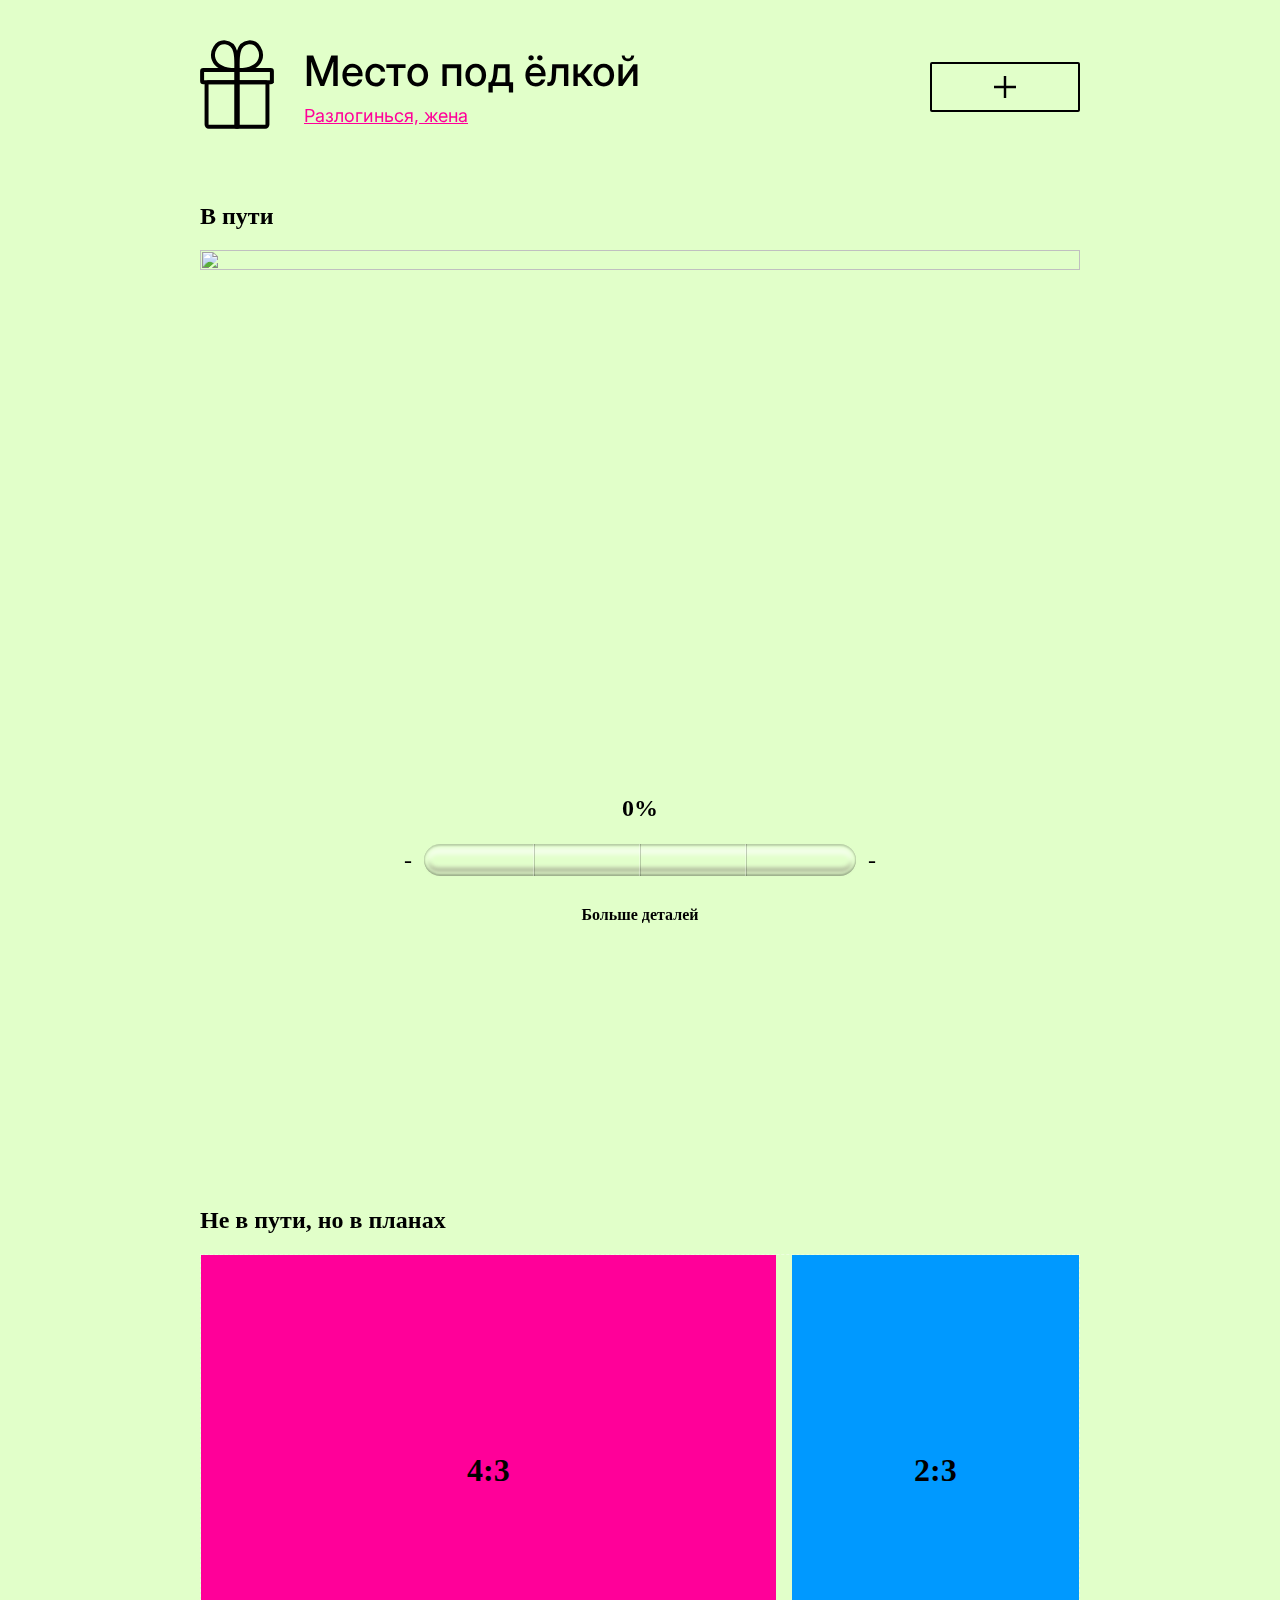
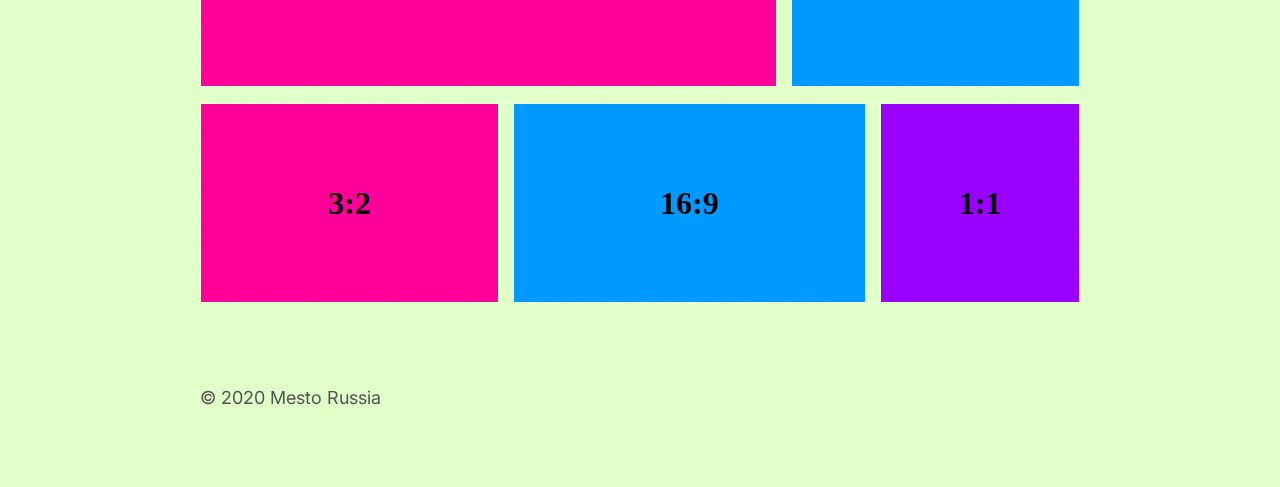
==== templates/auth.html @ 2a8a86f7 "adding second screen with working progress bar" ====
<!DOCTYPE html>
<html lang="ru">
<head>
  <meta charset="UTF-8">
  <meta http-equiv="X-UA-Compatible" content="IE=edge">
  <meta name="viewport" content="width=device-width, initial-scale=1.0">
  <link rel="preconnect" href="https://fonts.googleapis.com" />
  <link rel="preconnect" href="https://fonts.gstatic.com" crossorigin />
  <link
    href="https://fonts.googleapis.com/css2?family=Inter:wght@400;500;900&display=swap"
    rel="stylesheet"
  />
  <link rel="stylesheet" href="./styles/style.css">
  <title>Подарки жене</title>
</head>
<body class="grid">
  <section class="profile">
    <div class="avatar contain-icon icon-hook">
      <svg class="box-icon box-icon-1" version="1.1" width="74px" height="89px" viewBox="0 0 74.479 89.141">
        <path class="box-bottom-1" fill="none" stroke="#000" stroke-width="4" stroke-miterlimit="10" d="M67.874,84.885
        c0,1.173-0.959,2.132-2.132,2.132H8.737c-1.173,0-2.132-0.959-2.132-2.132V44.389c0-1.173,0.959-2.132,2.132-2.132h57.005 c1.173,0,2.132,0.959,2.132,2.132V84.885z"/>
        <path class="box-top-1" fill="none" stroke="#000" stroke-width="4" stroke-miterlimit="10" d="M72.354,41.018
        c0,0.655-0.536,1.191-1.191,1.191H3.315c-0.655,0-1.191-0.536-1.191-1.191v-9.795c0-0.655,0.536-1.191,1.191-1.191h67.849
        c0.655,0,1.191,0.536,1.191,1.191V41.018z"/>
        <path class="bow-1" fill="none" stroke="#000" stroke-width="4" stroke-linecap="round" stroke-linejoin="round" stroke-miterlimit="10" d="
        M36.491,87.017c0,0,0-56.14,0-56.976c0-9.195,1.934-26.713-11.045-27.872c-9.035-0.807-14.344,9.487-11.634,17.091
        c3.113,8.734,14.479,10.773,22.678,10.773"/>
        <path class="bow-1 bow-1-right" fill="none" stroke="#000" stroke-width="4" stroke-linecap="round" stroke-linejoin="round" stroke-miterlimit="10" d="
        M37.988,87.017c0,0,0-56.14,0-56.976c0-9.195-1.934-26.713,11.045-27.872c9.035-0.807,14.344,9.487,11.634,17.091
        c-3.113,8.734-14.479,10.773-22.678,10.773"/>
      </svg>
    </div>
    <!-- <img src="images/avatar.png" alt="" class="avatar" /> -->
    <div class="profile-info">
      <div class="edit-profile">
        <h1 class="title">Место под ёлкой</h1>
        <!-- <button popovertarget="edit-popover" class="edit"><i class="edit-icon"></i></button> -->
      </div>
      <a href="../index.html" class="subtitle">Разлогинься, жена</a>
    </div>
    <button popovertarget="add-popover" class="add"><i class="add-icon"></i></button>
  </section>
  <ul class="now-gift">
    <h2 class="now-gift__title">В пути</h2>
    <li class="now-gift-card">
      <img src="https://image.pyeoptics.com/images/products/2022/12/01/1669863639/2000xAUTO/3angle2.jpg" alt="" class="now-gift-card__image">
      <h3 class="now-gift-name"></h3>
      <a href="" class="now-gift-card__link"></a>
      <form class="progress">
        <div class="progress__percent" data-percent>0%</div>
        <div class="progress__wrap">
          <div class="progress__yr" data-start>-</div>
          <div class="progress__bar">
            <div class="progress__bar-fill-wrap progress__bar-fill-wrap--glow">
              <div class="progress__bar-fill" data-fill></div>
            </div>
            <div class="progress__bar-fill-wrap">
              <span id="progress" class="progress__bar-fill-sr">Gift Progress</span>
              <div aria-labelledby="progress" class="progress__bar-fill" role="progressbar" aria-valuemin="0" aria-valuenow="0" aria-valuemax="100" data-fill></div>
            </div>
            <div class="progress__bar-divs">
              <div class="progress__bar-div"></div>
              <div class="progress__bar-div"></div>
              <div class="progress__bar-div"></div>
              <div class="progress__bar-div"></div>
            </div>
          </div>
          <div class="progress__yr" data-end>-</div>
        </div>
        <details class="progress__stats" open>
          <summary class="progress__stat-summary">Больше деталей</summary>
            <i class="fa-solid"></i><p class="progress__bar-status"></p>
            <i class="fa-solid"></i><p class="progress__bar-status"></p>
            <i class="fa-solid"></i><p class="progress__bar-status"></p>
            <i class="fa-solid"></i><p class="progress__bar-status"></p>
        </details>
      </form>
    </li>
  </ul>
  <ul class="cards">
    <h2 class="cards__title">Не в пути, но в планах</h2>
    <div class="row">
      <div style="--ratio: 4 / 3;" class="item">4:3</div>
      <div style="--ratio: 2 / 3;" class="item">2:3</div>
    </div>
    
    <div class="row">
      <div style="--ratio: 3 / 2;" class="item">3:2</div>
      <div style="--ratio: 16 / 9;" class="item">16:9</div>
      <div style="--ratio: 1 / 1;" class="item">1:1</div>
    </div>
    <!-- <template id="card">
      <li class="card">
        <i class="delete"></i>
        <input type="image" src="" alt="" class="place" popovertarget="image-popover" />
        <div class="flex">
          <h3 class="name"></h3>
          <button class="like"></button>
        </div>
      </li>
    </template> -->
  </ul>
  <footer class="footer">
    <p class="copy">© 2020 Mesto Russia</p>
  </footer>
  <div id="add-popover" class="modal" popover>
    <div class="wrapper">
      <button
        class="close-btn"
        popovertarget="add-popover"
        popovertargetaction="hide"
      >
      </button>
      <form action="" class="form" name="addForm">
        <h3 class="title-form">Новое место</h3>
        <input type="text" name="placeInput" id="place" class="place_add-form" placeholder="Название" value="">
        <input type="text" name="linkInput" id="link" class="link_add-form" placeholder="Ссылка на картинку" value="">
        <button type="submit" class="formButton" name="addSubmitButton">Создать</button>
      </form>
    </div>
  </div>
  <div id="edit-popover" class="modal" popover>
    <div class="wrapper">
      <button
        class="close-btn"
        popovertarget="edit-popover"
        popovertargetaction="hide"
      >
      </button>
      <form action="" class="form" name="editForm">
        <h3 class="title-form">Редактировать профиль</h3>
        <input type="text" name="nameInput" id="name" class="name_edit-form" value="бла">
        <input type="text" name="jobInput" id="job" class="job_edit-form" value="блабла">
        <button type="submit" class="formButton">Сохранить</button>
      </form>
    </div>
  </div>

  <div id="image-popover" class="modal-image" popover>
    <div class="wrapper-image">
      <button
        class="close-btn-image close-btn"
        popovertarget="image-popover"
        popovertargetaction="hide"
      >
      </button>
      <img src="" alt="" class="image-big" loading="lazy">
      <p class="caption"></p>
    </div>
  </div>
  <script src="https://cdnjs.cloudflare.com/ajax/libs/moment.js/2.29.4/moment.min.js"></script>
  <script src="./progress.js"></script>
  <script src="./script.js"></script>
  <script src="https://kit.fontawesome.com/4e89d6bc1e.js" crossorigin="anonymous"></script>
</body>
</html>
---- templates/styles/style.css ----
@import url(common/fonts.css);
@import url(common/grid.css);
@import url(common/modal.css);
@import url(common/modal-image.css);
@import url(common/flex.css);
@import url(header/header.css);
@import url(profile/profile.css);
@import url(now-gift/now-gift.css);
@import url(cards/cards.css);
@import url(progress/progress.css);
@import url(footer/footer.css);
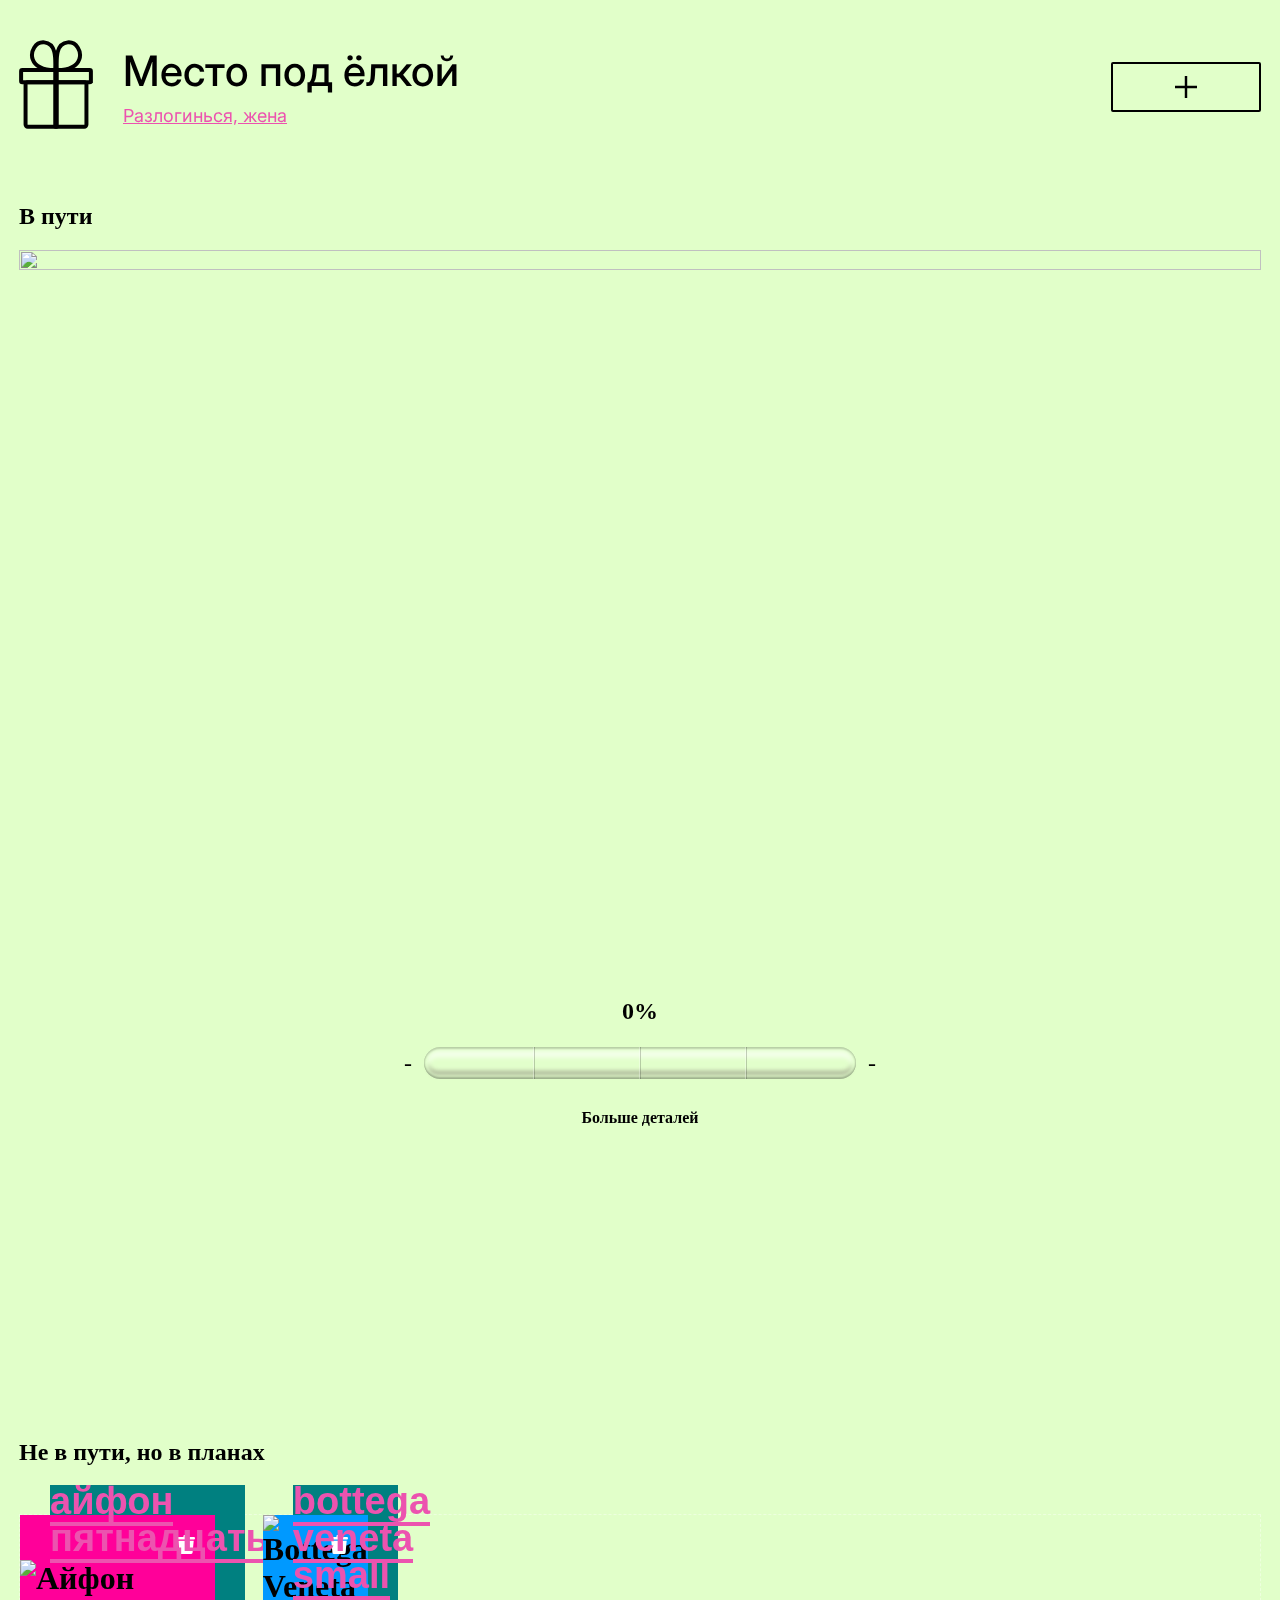
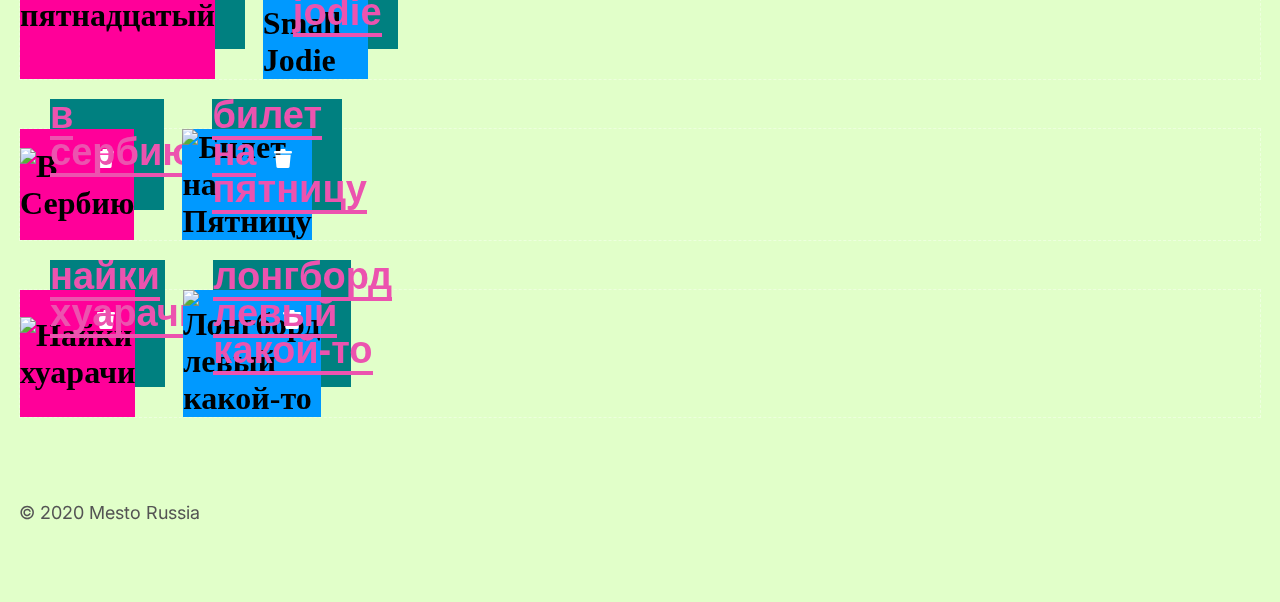
==== commit 04e2ec84: "finished second screen" ====
--- a/templates/auth.html
+++ b/templates/auth.html
@@ -77,18 +77,42 @@
       </form>
     </li>
   </ul>
-  <ul class="cards">
-    <h2 class="cards__title">Не в пути, но в планах</h2>
+  <ul class="wishlist">
+    <h2 class="wishlist__title">Не в пути, но в планах</h2>
     <div class="row">
-      <div style="--ratio: 4 / 3;" class="item">4:3</div>
-      <div style="--ratio: 2 / 3;" class="item">2:3</div>
+      
+    </div>
+    <!-- <div class="row">
+      <div style="--ratio: 4 / 3;" class="item">
+        <img src="https://www.apple.com/v/iphone-15-pro/a/images/overview/closer-look/blue_titanium__wsqgpa9i1822_large_2x.jpg" class="item__image">
+        <div class="info"><a href="https://www.apple.com/iphone-15-pro/" class="info__name">Айфон пятнадцатый</a></div>
+      </div>
+      <div style="--ratio: 2 / 3;" class="item">
+        <img src="https://bottega-veneta.dam.kering.com/m/2ec387e1347c19a7/Large-600261V38S12282_A.jpg?v=1" class="item__image">
+        <div class="info"><a href="https://www.bottegaveneta.com/en-us/small-jodie-jacobean-600261V38S12282.html" class="info__name">Bottega Veneta Small Jodie</a></div>
+      </div>
     </div>
     
     <div class="row">
-      <div style="--ratio: 3 / 2;" class="item">3:2</div>
-      <div style="--ratio: 16 / 9;" class="item">16:9</div>
-      <div style="--ratio: 1 / 1;" class="item">1:1</div>
+      <div style="--ratio: 3 / 2;" class="item">
+        <img src="https://incrussia.ru/wp-content/uploads/2022/08/1-1.jpg" class="item__image">
+        <div class="info"><a href="https://www.aviasales.ru/" class="info__name">В Сербию</a></div>
+      </div>
+      <div style="--ratio: 16 / 9;" class="item">
+        <img src="https://thumb.tildacdn.com/tild6166-6431-4632-b633-313839653831/-/format/webp/1920N1080-3.jpg" class="item__image">
+        <div class="info"><a href="https://somewhere.show/5nizza-montenegroru" class="info__name">Билет на Пятницу</a></div>
+      </div>
     </div>
+    <div class="row">
+      <div style="--ratio: 3 / 2;" class="item">
+        <img src="https://static.nike.com/a/images/t_PDP_1728_v1/f_auto,q_auto:eco/6eff4067-24d3-47d8-b524-6553d17ba71f/air-huarache-craft-womens-shoes-Cp4dSR.png" class="item__image">
+        <div class="info"><a href="https://www.nike.com/t/air-huarache-craft-womens-shoes-Cp4dSR/DQ8031-100" class="info__name">Найки хуарачи</a></div>
+      </div>
+      <div style="--ratio: 16 / 9;" class="item">
+        <img src="https://sporttop.com.ua/upload/iblock/30f/30f85a99a0b98a777332df6bcc6d20b0.jpg" class="item__image">
+        <div class="info"><a href="https://sporttop.com.ua/ua/catalog/aktivnyy_sport/skeytbordy/longbordy/29346/" class="info__name">Лонгборд левый какой-то</a></div>
+      </div>
+    </div> -->
     <!-- <template id="card">
       <li class="card">
         <i class="delete"></i>
@@ -103,6 +127,13 @@
   <footer class="footer">
     <p class="copy">© 2020 Mesto Russia</p>
   </footer>
+  <template id="card">
+    <li style="--ratio: 4 / 3;" class="item">
+      <i class="delete"></i>
+      <img src="" alt="" class="item__image" />
+      <div class="info"><a href="" class="info__name"></a></div>
+    </li>
+  </template>
   <div id="add-popover" class="modal" popover>
     <div class="wrapper">
       <button
@@ -113,13 +144,14 @@
       </button>
       <form action="" class="form" name="addForm">
         <h3 class="title-form">Новое место</h3>
-        <input type="text" name="placeInput" id="place" class="place_add-form" placeholder="Название" value="">
+        <input type="text" name="nameInput" id="place" class="place_add-form" placeholder="Название подарка" value="">
         <input type="text" name="linkInput" id="link" class="link_add-form" placeholder="Ссылка на картинку" value="">
+        <input type="text" name="linkGiftInput" id="linkGift" class="link_add-form" placeholder="Ссылка на подарок" value="">
         <button type="submit" class="formButton" name="addSubmitButton">Создать</button>
       </form>
     </div>
   </div>
-  <div id="edit-popover" class="modal" popover>
+  <!-- <div id="edit-popover" class="modal" popover>
     <div class="wrapper">
       <button
         class="close-btn"
@@ -134,7 +166,7 @@
         <button type="submit" class="formButton">Сохранить</button>
       </form>
     </div>
-  </div>
+  </div> -->
 
   <div id="image-popover" class="modal-image" popover>
     <div class="wrapper-image">
